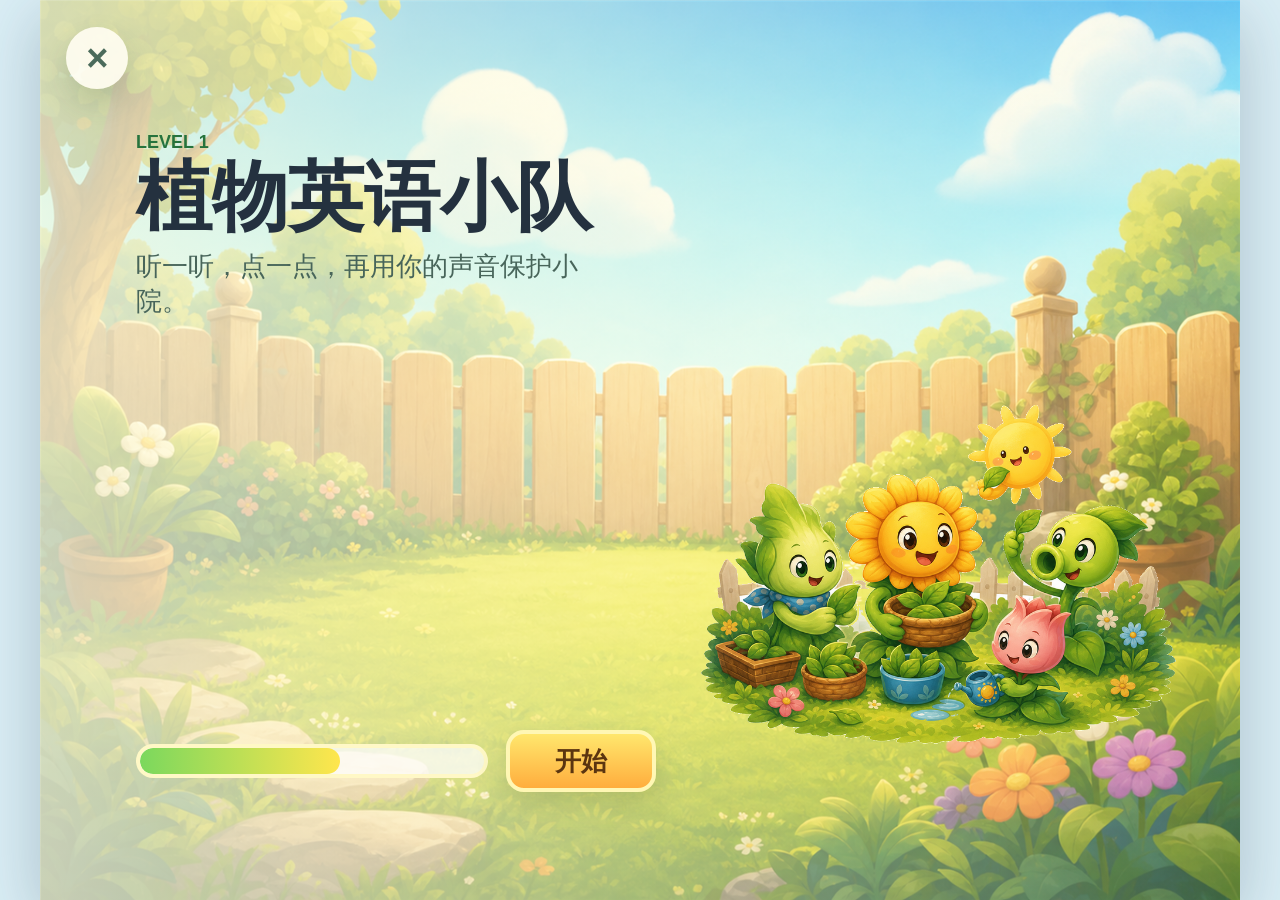
==== level-interaction.html @ bf92f895 "Add level interaction HTML experience" ====
<!doctype html>
<html lang="zh-CN">
  <head>
    <meta charset="UTF-8" />
    <meta name="viewport" content="width=device-width, initial-scale=1.0, viewport-fit=cover" />
    <title>植物英语小队 - 关卡内互动系统</title>
    <link rel="stylesheet" href="./styles/level-interaction.css" />
  </head>
  <body>
    <main id="app" aria-label="关卡内互动系统">
      <section class="stage screen loading is-active" data-screen="loading">
        <button class="icon-btn exit-btn" data-action="pause" aria-label="暂停">×</button>
        <div class="loading-copy">
          <p class="eyebrow">Level 1</p>
          <h1>植物英语小队</h1>
          <p>听一听，点一点，再用你的声音保护小院。</p>
        </div>
        <img class="load-ill" src="./public/assets/level-interaction/ui/ui_load_ill_001.png" alt="" />
        <div class="load-panel">
          <div class="load-bar" aria-label="加载进度">
            <span id="loadFill"></span>
          </div>
          <button class="primary-btn" data-action="start-click">开始</button>
        </div>
      </section>

      <section class="stage screen click-game" data-screen="click">
        <button class="icon-btn exit-btn" data-action="pause" aria-label="暂停">×</button>
        <div class="top-hud">
          <div>
            <p class="eyebrow">Listen and choose</p>
            <h2 id="clickPrompt">听声音，选择图片</h2>
          </div>
          <div class="progress-pill"><span id="clickRound">1</span>/6</div>
        </div>
        <div class="context-panel">
          <img src="./public/assets/level-interaction/art/art_dialogue_thank_001.png" alt="" />
        </div>
        <div id="cardRow" class="card-row" aria-live="polite"></div>
        <div class="bottom-actions">
          <button class="round-btn" data-action="replay-click" aria-label="重播英文">
            <span class="speaker-mark"></span>
          </button>
        </div>
      </section>

      <section class="stage screen comic" data-screen="comic">
        <button class="icon-btn exit-btn" data-action="pause" aria-label="暂停">×</button>
        <div class="comic-strip">
          <figure>
            <img src="./public/assets/level-interaction/art/art_comic_transition_001.png" alt="" />
          </figure>
          <figure>
            <img src="./public/assets/level-interaction/art/art_comic_transition_002.png" alt="" />
          </figure>
        </div>
        <div class="comic-caption">
          <h2>声音准备好了，小院也准备好了。</h2>
          <button class="primary-btn" data-action="start-yard">去小院</button>
        </div>
      </section>

      <section class="stage screen yard" data-screen="yard">
        <button class="icon-btn exit-btn" data-action="pause" aria-label="暂停">×</button>
        <div class="yard-hud">
          <div class="sun-counter">
            <img src="./public/assets/level-interaction/art/icon_sys_sun_001_256.png" alt="" />
            <span id="sunCount">0</span>
          </div>
          <div class="repeat-count">跟读 <span id="speakCount">0</span>/5</div>
        </div>
        <div class="speak-panel">
          <p class="eyebrow">Say it aloud</p>
          <h2 id="yardPrompt">Say: Hello!</h2>
          <p id="yardHint">听完后按住麦克风说一遍。</p>
        </div>
        <div id="yardField" class="yard-field">
          <div class="slots" id="slots"></div>
          <div id="plantSprite" class="sprite plant-sprite hidden" data-sprite="peashooter-idle"></div>
          <div id="zombieSprite" class="sprite zombie-sprite entering" data-sprite="bucket-spawn"></div>
          <img id="projectile" class="projectile hidden" src="./public/assets/level-interaction/art/icon_sys_projectile_001.png" alt="" />
          <img id="sunFly" class="sun-fly hidden" src="./public/assets/level-interaction/art/icon_sys_sun_001_256.png" alt="" />
        </div>
        <div class="yard-actions">
          <button class="round-btn small" data-action="replay-yard" aria-label="重播英文">
            <span class="speaker-mark"></span>
          </button>
          <button id="micBtn" class="mic-btn" data-action="mic" aria-label="按住说话">
            <span class="mic-icon"></span>
          </button>
        </div>
      </section>

      <section class="stage screen result" data-screen="result">
        <div class="result-mask"></div>
        <div class="result-panel" role="dialog" aria-modal="true" aria-labelledby="resultTitle">
          <p class="eyebrow">Level complete</p>
          <h2 id="resultTitle">Great!</h2>
          <div id="stars" class="stars" aria-label="三星通关">
            <span>★</span><span>★</span><span>★</span>
          </div>
          <div class="result-sun">
            <img src="./public/assets/level-interaction/art/icon_sys_sun_001_256.png" alt="" />
            <span>× <strong id="resultSun">5</strong></span>
          </div>
          <div class="result-stats">
            <span>图片正确率 <strong id="resultClickRate">100%</strong></span>
            <span>跟读成功率 <strong>100%</strong></span>
          </div>
          <div class="result-actions">
            <button class="secondary-btn" data-action="map">回章节地图</button>
            <button class="secondary-btn" data-action="restart">再玩一次</button>
            <button class="primary-btn" data-action="next">下一关</button>
          </div>
        </div>
      </section>

      <div id="pauseModal" class="modal hidden" role="dialog" aria-modal="true" aria-labelledby="pauseTitle">
        <div class="modal-panel">
          <h2 id="pauseTitle">暂停一下</h2>
          <p>现在离开不会保存本次进度。</p>
          <div class="modal-actions">
            <button class="secondary-btn" data-action="resume">继续</button>
            <button class="primary-btn" data-action="map">回章节地图</button>
          </div>
        </div>
      </div>

      <div id="toast" class="toast hidden" aria-live="polite"></div>
    </main>
    <script src="./src/level-interaction.js"></script>
  </body>
</html>
---- styles/level-interaction.css ----
:root {
  --ink: #24313f;
  --muted: #5f7182;
  --cream: #fff6d6;
  --paper: #fffdf1;
  --sky: #bce7ff;
  --green: #52b85a;
  --green-dark: #26733d;
  --gold: #ffc83d;
  --orange: #ff8a3d;
  --blue: #4d9be6;
  --danger: #ef6b57;
  --shadow: 0 14px 30px rgba(44, 74, 48, 0.18);
  font-family: "Trebuchet MS", "Microsoft YaHei", "PingFang SC", Arial, sans-serif;
}

* {
  box-sizing: border-box;
}

body {
  margin: 0;
  min-height: 100vh;
  display: grid;
  place-items: center;
  background: #daeef5;
  color: var(--ink);
  overflow: hidden;
}

button {
  font: inherit;
  border: 0;
  cursor: pointer;
  color: inherit;
  -webkit-tap-highlight-color: transparent;
}

button:disabled {
  cursor: not-allowed;
  filter: grayscale(0.5);
  opacity: 0.58;
}

#app {
  position: relative;
  width: min(100vw, calc(100vh * 4 / 3));
  height: min(100vh, calc(100vw * 3 / 4));
  min-width: 320px;
  min-height: 240px;
  overflow: hidden;
  background: var(--sky);
  box-shadow: 0 18px 60px rgba(34, 59, 82, 0.26);
}

.stage {
  position: absolute;
  inset: 0;
  display: none;
  overflow: hidden;
}

.stage.is-active {
  display: block;
}

.screen {
  background-size: cover;
  background-position: center;
}

.loading {
  background-image:
    linear-gradient(90deg, rgba(255, 252, 224, 0.78), rgba(255, 252, 224, 0.2)),
    url("../public/assets/level-interaction/ui/ui_load_bg_001.png");
}

.click-game {
  background-image:
    linear-gradient(180deg, rgba(255, 255, 250, 0.58), rgba(248, 255, 230, 0.34)),
    url("../public/assets/level-interaction/ui/ui_click_bg_001.png");
}

.yard {
  background-image:
    linear-gradient(180deg, rgba(255, 255, 255, 0.42), rgba(225, 247, 197, 0.18)),
    url("../public/assets/level-interaction/ui/ui_yard_bg_001.png");
}

.comic {
  background: linear-gradient(180deg, #f7e7bc, #9bd6e5 55%, #78bf6e);
}

.exit-btn {
  position: absolute;
  z-index: 20;
  left: 2.2%;
  top: 3%;
}

.icon-btn,
.round-btn {
  width: 62px;
  height: 62px;
  border-radius: 50%;
  background: rgba(255, 253, 241, 0.92);
  box-shadow: var(--shadow);
  display: inline-grid;
  place-items: center;
  font-size: 38px;
  font-weight: 900;
  color: #4b6b5b;
}

.round-btn {
  background: linear-gradient(180deg, #fffef3, #fee89d);
  border: 4px solid rgba(255, 255, 255, 0.7);
}

.round-btn.small {
  width: 78px;
  height: 78px;
}

.primary-btn,
.secondary-btn {
  min-width: 150px;
  min-height: 62px;
  padding: 0 28px;
  border-radius: 18px;
  font-size: clamp(18px, 2.2vw, 26px);
  font-weight: 900;
  box-shadow: var(--shadow);
}

.primary-btn {
  background: linear-gradient(180deg, #ffe76d, #ffad3d);
  color: #5b3510;
  border: 4px solid #fff7b4;
}

.secondary-btn {
  background: linear-gradient(180deg, #f3fbff, #bedffd);
  color: #244b72;
  border: 4px solid rgba(255, 255, 255, 0.78);
}

.eyebrow {
  margin: 0 0 0.35rem;
  color: var(--green-dark);
  font-size: clamp(13px, 1.8vw, 18px);
  font-weight: 900;
  text-transform: uppercase;
}

h1,
h2,
p {
  margin: 0;
}

h1 {
  font-size: clamp(40px, 7.6vw, 76px);
  line-height: 1;
}

h2 {
  font-size: clamp(24px, 4.2vw, 46px);
  line-height: 1.08;
}

.loading-copy {
  position: absolute;
  left: 8%;
  top: 12%;
  width: 48%;
  padding: 24px 0;
}

.loading-copy p:last-child {
  margin-top: 14px;
  max-width: 480px;
  color: #48655a;
  font-size: clamp(18px, 2.5vw, 26px);
  line-height: 1.35;
}

.load-ill {
  position: absolute;
  right: 3%;
  bottom: 13%;
  width: 44%;
  max-height: 72%;
  object-fit: contain;
  animation: bob 2.4s ease-in-out infinite;
}

.load-panel {
  position: absolute;
  left: 8%;
  bottom: 12%;
  width: min(520px, 50%);
  display: flex;
  align-items: center;
  gap: 18px;
}

.load-bar {
  flex: 1;
  height: 34px;
  border: 4px solid #fff8c6;
  border-radius: 999px;
  background: rgba(255, 255, 255, 0.74);
  overflow: hidden;
}

.load-bar span {
  display: block;
  height: 100%;
  width: 12%;
  border-radius: inherit;
  background: linear-gradient(90deg, #7bd85d, #ffe64d);
  transition: width 0.35s ease;
}

.top-hud,
.yard-hud {
  position: absolute;
  left: 10%;
  right: 6%;
  top: 5%;
  display: flex;
  align-items: center;
  justify-content: space-between;
  z-index: 10;
}

.top-hud h2,
.speak-panel h2 {
  color: #1e4265;
  text-shadow: 0 2px 0 rgba(255, 255, 255, 0.72);
}

.progress-pill,
.repeat-count,
.sun-counter {
  min-width: 98px;
  min-height: 52px;
  border-radius: 999px;
  display: flex;
  align-items: center;
  justify-content: center;
  gap: 8px;
  padding: 0 18px;
  background: rgba(255, 253, 241, 0.88);
  font-size: clamp(19px, 2.5vw, 28px);
  font-weight: 900;
  box-shadow: var(--shadow);
}

.context-panel {
  position: absolute;
  left: 50%;
  top: 16%;
  transform: translateX(-50%);
  width: 34%;
  height: 19%;
  border-radius: 24px;
  background: rgba(255, 253, 241, 0.72);
  box-shadow: var(--shadow);
  overflow: hidden;
}

.context-panel img {
  width: 100%;
  height: 100%;
  object-fit: cover;
}

.card-row {
  position: absolute;
  left: 6%;
  right: 6%;
  top: 38%;
  height: 34%;
  display: grid;
  grid-template-columns: repeat(3, 1fr);
  gap: min(3vw, 36px);
  align-items: stretch;
}

.learn-card {
  position: relative;
  border-radius: 22px;
  background:
    linear-gradient(180deg, rgba(255, 255, 255, 0.9), rgba(255, 247, 202, 0.82)),
    url("../public/assets/level-interaction/ui/ui_click_card_001.png");
  background-size: cover;
  box-shadow: var(--shadow);
  border: 5px solid rgba(255, 255, 255, 0.78);
  overflow: hidden;
  transform: scale(1);
  transition: transform 0.18s ease, box-shadow 0.18s ease, border-color 0.18s ease;
  animation: popIn 0.32s ease-out both;
}

.learn-card img {
  width: 100%;
  height: 78%;
  object-fit: contain;
  padding: 14px 18px 4px;
  display: block;
}

.learn-card span {
  display: block;
  height: 22%;
  color: #2d4254;
  font-size: clamp(18px, 2.35vw, 28px);
  font-weight: 900;
}

.learn-card:active {
  transform: scale(0.97);
}

.learn-card.correct {
  border-color: var(--gold);
  box-shadow: 0 0 0 8px rgba(255, 211, 68, 0.32), var(--shadow);
  animation: cardJump 0.7s ease;
}

.learn-card.wrong {
  border-color: var(--danger);
  animation: shake 0.3s ease;
}

.learn-card.hint {
  animation: hintFlash 0.6s ease-in-out 3;
}

.bottom-actions {
  position: absolute;
  left: 0;
  right: 0;
  bottom: 7%;
  display: flex;
  justify-content: center;
}

.speaker-mark {
  position: relative;
  width: 30px;
  height: 30px;
  display: block;
}

.speaker-mark::before {
  content: "";
  position: absolute;
  left: 0;
  top: 8px;
  width: 14px;
  height: 14px;
  border-radius: 4px;
  background: #315d7c;
}

.speaker-mark::after {
  content: "";
  position: absolute;
  right: 1px;
  top: 2px;
  width: 18px;
  height: 26px;
  border: 5px solid #315d7c;
  border-left: 0;
  border-radius: 0 18px 18px 0;
}

.comic-strip {
  position: absolute;
  inset: 8% 7% 28%;
  display: grid;
  grid-template-columns: 1fr 1fr;
  gap: 3%;
}

.comic-strip figure {
  margin: 0;
  border: 8px solid #fff8d4;
  border-radius: 20px;
  box-shadow: var(--shadow);
  overflow: hidden;
  background: #fff8d4;
}

.comic-strip img {
  width: 100%;
  height: 100%;
  display: block;
  object-fit: cover;
}

.comic-caption {
  position: absolute;
  left: 8%;
  right: 8%;
  bottom: 8%;
  display: flex;
  align-items: center;
  justify-content: space-between;
  gap: 18px;
  color: #20405e;
}

.yard-hud {
  left: 9%;
  top: 4.2%;
}

.sun-counter img {
  width: 38px;
  height: 38px;
  object-fit: contain;
}

.speak-panel {
  position: absolute;
  z-index: 8;
  left: 50%;
  top: 10.5%;
  transform: translateX(-50%);
  width: min(560px, 56%);
  min-height: 106px;
  padding: 14px 28px;
  border-radius: 24px;
  text-align: center;
  background: rgba(255, 253, 241, 0.86);
  box-shadow: var(--shadow);
}

.speak-panel p:last-child {
  margin-top: 8px;
  color: var(--muted);
  font-size: clamp(15px, 2vw, 20px);
  font-weight: 700;
}

.yard-field {
  position: absolute;
  left: 6%;
  right: 6%;
  bottom: 14%;
  height: 52%;
  border-radius: 26px;
  overflow: hidden;
}

.slots {
  position: absolute;
  left: 4%;
  bottom: 13%;
  width: 58%;
  height: 28%;
  display: grid;
  grid-template-columns: repeat(5, 1fr);
  gap: 8px;
  z-index: 2;
}

.slot {
  background:
    linear-gradient(180deg, rgba(255, 255, 255, 0.3), rgba(74, 155, 62, 0.2)),
    url("../public/assets/level-interaction/ui/ui_yard_grass_slot_001.png");
  background-size: cover;
  border: 3px solid rgba(255, 255, 255, 0.48);
  border-radius: 16px;
}

.slot.is-target {
  outline: 5px solid rgba(255, 226, 67, 0.65);
}

.sprite {
  position: absolute;
  background-repeat: no-repeat;
  background-size: 400% 400%;
  image-rendering: auto;
  pointer-events: none;
  z-index: 5;
}

.plant-sprite {
  left: 17%;
  bottom: 25%;
  width: min(19vw, 180px);
  aspect-ratio: 1 / 1;
  transform-origin: 50% 88%;
  filter: drop-shadow(0 10px 8px rgba(29, 70, 28, 0.22));
}

.plant-sprite.draggable {
  left: 45%;
  bottom: 34%;
  cursor: grab;
  pointer-events: auto;
  touch-action: none;
}

.plant-sprite.is-dragging {
  cursor: grabbing;
  z-index: 30;
  transform: scale(1.04);
}

.zombie-sprite {
  right: 2%;
  bottom: 15%;
  width: min(22vw, 216px);
  aspect-ratio: 1 / 1;
  transform-origin: 50% 90%;
  filter: drop-shadow(0 12px 8px rgba(41, 46, 38, 0.22));
}

.zombie-sprite.entering {
  animation: zombieEnter 1.4s ease-out both;
}

.projectile,
.sun-fly {
  position: absolute;
  z-index: 12;
  pointer-events: none;
  object-fit: contain;
}

.projectile {
  left: 26%;
  bottom: 46%;
  width: 46px;
  height: 46px;
}

.projectile.fire {
  animation: shoot 0.95s ease-in forwards;
}

.sun-fly {
  left: 62%;
  top: -6%;
  width: 58px;
  height: 58px;
}

.sun-fly.collect {
  animation: collectSun 0.9s ease-in forwards;
}

.yard-actions {
  position: absolute;
  right: 5%;
  bottom: 4.5%;
  display: flex;
  align-items: center;
  gap: 18px;
  z-index: 25;
}

.mic-btn {
  position: relative;
  width: 116px;
  height: 116px;
  border-radius: 50%;
  background: linear-gradient(180deg, #8ff173, #2faa54);
  border: 6px solid rgba(255, 255, 255, 0.78);
  box-shadow: 0 0 0 0 rgba(82, 184, 90, 0.4), var(--shadow);
}

.mic-btn.ready {
  animation: readyPulse 1.2s ease-in-out infinite;
}

.mic-btn.recording {
  background: linear-gradient(180deg, #ffcf65, #ff773e);
  animation: micWave 0.8s ease-in-out infinite;
}

.mic-icon {
  position: absolute;
  inset: 27px 36px 38px;
  border-radius: 18px;
  background: #fffdf2;
}

.mic-icon::before {
  content: "";
  position: absolute;
  left: 50%;
  top: 43px;
  width: 10px;
  height: 22px;
  transform: translateX(-50%);
  background: #fffdf2;
}

.mic-icon::after {
  content: "";
  position: absolute;
  left: 50%;
  top: 60px;
  width: 44px;
  height: 10px;
  transform: translateX(-50%);
  border-radius: 8px;
  background: #fffdf2;
}

.result {
  background-image:
    linear-gradient(180deg, rgba(125, 199, 235, 0.28), rgba(74, 179, 95, 0.24)),
    url("../public/assets/level-interaction/ui/ui_yard_bg_001.png");
  background-size: cover;
}

.result-mask,
.modal {
  position: absolute;
  inset: 0;
  background: rgba(20, 30, 40, 0.45);
}

.result-panel,
.modal-panel {
  position: absolute;
  left: 50%;
  top: 50%;
  width: min(680px, 76%);
  transform: translate(-50%, -50%);
  padding: clamp(22px, 4vw, 42px);
  border-radius: 30px;
  background:
    linear-gradient(180deg, rgba(255, 255, 255, 0.86), rgba(255, 247, 197, 0.78)),
    url("../public/assets/level-interaction/ui/ui_result_panel_001.png");
  background-size: cover;
  text-align: center;
  box-shadow: 0 30px 70px rgba(22, 35, 45, 0.28);
  animation: panelPop 0.34s ease-out;
}

.stars {
  margin: 18px 0 8px;
  display: flex;
  justify-content: center;
  gap: 18px;
  color: var(--gold);
  font-size: clamp(48px, 7vw, 76px);
  text-shadow: 0 4px 0 rgba(138, 91, 0, 0.12);
}

.stars span {
  animation: starPop 0.5s ease-out both;
}

.stars span:nth-child(2) {
  animation-delay: 0.25s;
}

.stars span:nth-child(3) {
  animation-delay: 0.5s;
}

.result-sun {
  display: flex;
  justify-content: center;
  align-items: center;
  gap: 12px;
  font-size: clamp(24px, 3.5vw, 38px);
  font-weight: 900;
}

.result-sun img {
  width: 52px;
  height: 52px;
}

.result-stats {
  margin: 14px auto 22px;
  display: flex;
  justify-content: center;
  gap: 20px;
  color: #516373;
  font-size: clamp(15px, 2vw, 20px);
  font-weight: 800;
}

.result-actions,
.modal-actions {
  display: flex;
  justify-content: center;
  gap: 14px;
  flex-wrap: wrap;
}

.modal.hidden,
.toast.hidden,
.hidden {
  display: none;
}

.modal {
  z-index: 80;
}

.modal-panel {
  width: min(520px, 72%);
  background:
    linear-gradient(180deg, rgba(255, 255, 255, 0.92), rgba(232, 247, 255, 0.84)),
    url("../public/assets/level-interaction/ui/ui_pause_panel_001.png");
  background-size: cover;
}

.modal-panel p {
  margin: 12px 0 24px;
  color: var(--muted);
  font-weight: 800;
  font-size: clamp(16px, 2.1vw, 22px);
}

.toast {
  position: absolute;
  z-index: 90;
  left: 50%;
  bottom: 7%;
  transform: translateX(-50%);
  min-width: 240px;
  padding: 14px 22px;
  border-radius: 999px;
  background: rgba(36, 49, 63, 0.9);
  color: white;
  text-align: center;
  font-size: clamp(16px, 2vw, 20px);
  font-weight: 900;
  box-shadow: var(--shadow);
}

@keyframes bob {
  0%,
  100% {
    transform: translateY(0);
  }
  50% {
    transform: translateY(-14px);
  }
}

@keyframes popIn {
  from {
    opacity: 0;
    transform: scale(0.72);
  }
  to {
    opacity: 1;
    transform: scale(1);
  }
}

@keyframes panelPop {
  from {
    opacity: 0;
    transform: translate(-50%, -50%) scale(0.72);
  }
  to {
    opacity: 1;
    transform: translate(-50%, -50%) scale(1);
  }
}

@keyframes cardJump {
  0%,
  100% {
    transform: translateY(0) scale(1);
  }
  36% {
    transform: translateY(-24px) scale(1.08);
  }
}

@keyframes shake {
  0%,
  100% {
    transform: translateX(0);
  }
  25% {
    transform: translateX(-12px);
  }
  50% {
    transform: translateX(12px);
  }
  75% {
    transform: translateX(-8px);
  }
}

@keyframes hintFlash {
  0%,
  100% {
    filter: brightness(1);
  }
  50% {
    filter: brightness(1.45);
  }
}

@keyframes zombieEnter {
  from {
    transform: translateX(82%) rotate(0);
  }
  68% {
    transform: translateX(0) rotate(-5deg);
  }
  80% {
    transform: translateX(0) rotate(4deg);
  }
  to {
    transform: translateX(0) rotate(0);
  }
}

@keyframes shoot {
  from {
    transform: translate(0, 0) scale(0.9);
  }
  to {
    transform: translate(47vw, -10vh) scale(1.05);
  }
}

@keyframes collectSun {
  from {
    transform: translate(0, 0) scale(1);
    opacity: 1;
  }
  to {
    transform: translate(-50vw, 8vh) scale(0.55);
    opacity: 0.35;
  }
}

@keyframes readyPulse {
  0%,
  100% {
    box-shadow: 0 0 0 0 rgba(82, 184, 90, 0.38), var(--shadow);
  }
  50% {
    box-shadow: 0 0 0 16px rgba(82, 184, 90, 0.08), var(--shadow);
  }
}

@keyframes micWave {
  0%,
  100% {
    transform: scale(1);
  }
  50% {
    transform: scale(1.05);
  }
}

@keyframes starPop {
  from {
    opacity: 0;
    transform: scale(0.2) rotate(-18deg);
  }
  to {
    opacity: 1;
    transform: scale(1) rotate(0);
  }
}

@media (max-width: 720px) {
  .context-panel {
    display: none;
  }

  .card-row {
    top: 30%;
    height: 42%;
  }

  .loading-copy {
    width: 58%;
  }

  .load-ill {
    width: 38%;
  }

  .primary-btn,
  .secondary-btn {
    min-width: 118px;
    min-height: 54px;
    padding: 0 18px;
  }
}
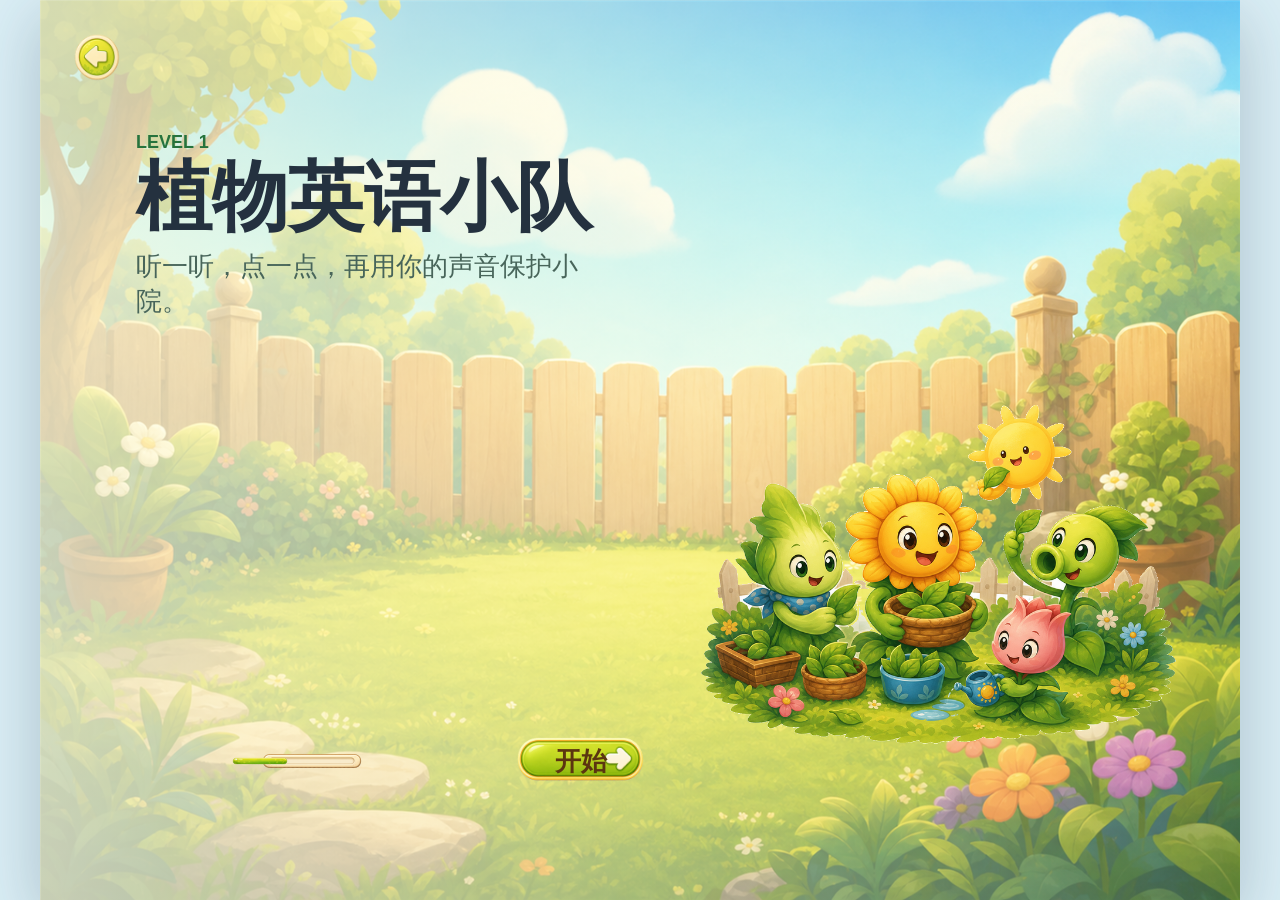
==== commit 76773a6a: "Add in-page UI editor" ====
--- a/level-interaction.html
+++ b/level-interaction.html
@@ -9,83 +9,83 @@
   <body>
     <main id="app" aria-label="关卡内互动系统">
       <section class="stage screen loading is-active" data-screen="loading">
-        <button class="icon-btn exit-btn" data-action="pause" aria-label="暂停">×</button>
-        <div class="loading-copy">
-          <p class="eyebrow">Level 1</p>
-          <h1>植物英语小队</h1>
-          <p>听一听，点一点，再用你的声音保护小院。</p>
+        <button class="icon-btn exit-btn" data-action="pause" data-edit-id="loading-exit" aria-label="暂停">×</button>
+        <div class="loading-copy" data-edit-id="loading-copy">
+          <p class="eyebrow" data-edit-id="loading-level">Level 1</p>
+          <h1 data-edit-id="loading-title">植物英语小队</h1>
+          <p data-edit-id="loading-desc">听一听，点一点，再用你的声音保护小院。</p>
         </div>
-        <img class="load-ill" src="./public/assets/level-interaction/ui/ui_load_ill_001.png" alt="" />
-        <div class="load-panel">
+        <img class="load-ill" data-edit-id="loading-illustration" src="./public/assets/level-interaction/ui/ui_load_ill_001.png" alt="" />
+        <div class="load-panel" data-edit-id="loading-controls">
           <div class="load-bar" aria-label="加载进度">
             <span id="loadFill"></span>
           </div>
-          <button class="primary-btn" data-action="start-click">开始</button>
+          <button class="primary-btn" data-action="start-click" data-edit-id="start-click-button">开始</button>
         </div>
       </section>
 
       <section class="stage screen click-game" data-screen="click">
-        <button class="icon-btn exit-btn" data-action="pause" aria-label="暂停">×</button>
-        <div class="top-hud">
+        <button class="icon-btn exit-btn" data-action="pause" data-edit-id="click-exit" aria-label="暂停">×</button>
+        <div class="top-hud" data-edit-id="click-top-hud">
           <div>
-            <p class="eyebrow">Listen and choose</p>
-            <h2 id="clickPrompt">听声音，选择图片</h2>
+            <p class="eyebrow" data-edit-id="click-eyebrow">Listen and choose</p>
+            <h2 id="clickPrompt" data-edit-id="click-prompt">听声音，选择图片</h2>
           </div>
-          <div class="progress-pill"><span id="clickRound">1</span>/6</div>
+          <div class="progress-pill" data-edit-id="click-progress"><span id="clickRound">1</span>/6</div>
         </div>
-        <div class="context-panel">
-          <img src="./public/assets/level-interaction/art/art_dialogue_thank_001.png" alt="" />
+        <div class="context-panel" data-edit-id="click-context-panel">
+          <img data-edit-id="click-context-image" src="./public/assets/level-interaction/art/art_dialogue_thank_001.png" alt="" />
         </div>
-        <div id="cardRow" class="card-row" aria-live="polite"></div>
-        <div class="bottom-actions">
-          <button class="round-btn" data-action="replay-click" aria-label="重播英文">
+        <div id="cardRow" class="card-row" data-edit-id="click-card-row" aria-live="polite"></div>
+        <div class="bottom-actions" data-edit-id="click-bottom-actions">
+          <button class="round-btn" data-action="replay-click" data-edit-id="click-replay-button" aria-label="重播英文">
             <span class="speaker-mark"></span>
           </button>
         </div>
       </section>
 
       <section class="stage screen comic" data-screen="comic">
-        <button class="icon-btn exit-btn" data-action="pause" aria-label="暂停">×</button>
-        <div class="comic-strip">
-          <figure>
-            <img src="./public/assets/level-interaction/art/art_comic_transition_001.png" alt="" />
+        <button class="icon-btn exit-btn" data-action="pause" data-edit-id="comic-exit" aria-label="暂停">×</button>
+        <div class="comic-strip" data-edit-id="comic-strip">
+          <figure data-edit-id="comic-frame-1">
+            <img data-edit-id="comic-image-1" src="./public/assets/level-interaction/art/art_comic_transition_001.png" alt="" />
           </figure>
-          <figure>
-            <img src="./public/assets/level-interaction/art/art_comic_transition_002.png" alt="" />
+          <figure data-edit-id="comic-frame-2">
+            <img data-edit-id="comic-image-2" src="./public/assets/level-interaction/art/art_comic_transition_002.png" alt="" />
           </figure>
         </div>
-        <div class="comic-caption">
-          <h2>声音准备好了，小院也准备好了。</h2>
-          <button class="primary-btn" data-action="start-yard">去小院</button>
+        <div class="comic-caption" data-edit-id="comic-caption">
+          <h2 data-edit-id="comic-title">声音准备好了，小院也准备好了。</h2>
+          <button class="primary-btn" data-action="start-yard" data-edit-id="start-yard-button">去小院</button>
         </div>
       </section>
 
       <section class="stage screen yard" data-screen="yard">
-        <button class="icon-btn exit-btn" data-action="pause" aria-label="暂停">×</button>
-        <div class="yard-hud">
-          <div class="sun-counter">
-            <img src="./public/assets/level-interaction/art/icon_sys_sun_001_256.png" alt="" />
+        <button class="icon-btn exit-btn" data-action="pause" data-edit-id="yard-exit" aria-label="暂停">×</button>
+        <div class="yard-hud" data-edit-id="yard-hud">
+          <div class="sun-counter" data-edit-id="sun-counter">
+            <img data-edit-id="sun-icon" src="./public/assets/level-interaction/art/icon_sys_sun_001_256.png" alt="" />
             <span id="sunCount">0</span>
           </div>
-          <div class="repeat-count">跟读 <span id="speakCount">0</span>/5</div>
+          <div class="repeat-count" data-edit-id="speak-counter">跟读 <span id="speakCount">0</span>/5</div>
         </div>
-        <div class="speak-panel">
-          <p class="eyebrow">Say it aloud</p>
-          <h2 id="yardPrompt">Say: Hello!</h2>
-          <p id="yardHint">听完后按住麦克风说一遍。</p>
+        <div class="speak-panel" data-edit-id="speak-panel">
+          <p class="eyebrow" data-edit-id="yard-eyebrow">Say it aloud</p>
+          <h2 id="yardPrompt" data-edit-id="yard-prompt">Say: Hello!</h2>
+          <p id="yardHint" data-edit-id="yard-hint">听完后按住麦克风说一遍。</p>
         </div>
-        <div id="yardField" class="yard-field">
-          <div class="slots" id="slots"></div>
-          <div id="plantSprite" class="sprite plant-sprite hidden" data-sprite="peashooter-idle"></div>
-          <div id="zombieSprite" class="sprite zombie-sprite entering" data-sprite="bucket-spawn"></div>
-          <img id="projectile" class="projectile hidden" src="./public/assets/level-interaction/art/icon_sys_projectile_001.png" alt="" />
-          <img id="sunFly" class="sun-fly hidden" src="./public/assets/level-interaction/art/icon_sys_sun_001_256.png" alt="" />
+        <div id="yardField" class="yard-field" data-edit-id="yard-field">
+          <div class="slots" id="slots" data-edit-id="yard-slots"></div>
+          <div id="plantSprite" class="sprite plant-sprite hidden" data-edit-id="plant-sprite" data-sprite="peashooter-idle"></div>
+          <div id="zombieSprite" class="sprite zombie-sprite entering" data-edit-id="zombie-sprite" data-sprite="bucket-spawn"></div>
+          <img id="projectile" class="projectile hidden" data-edit-id="projectile" src="./public/assets/level-interaction/art/icon_sys_projectile_001.png" alt="" />
+          <img id="sunFly" class="sun-fly hidden" data-edit-id="sun-fly" src="./public/assets/level-interaction/art/icon_sys_sun_001_256.png" alt="" />
         </div>
-        <div class="yard-actions">
-          <button class="round-btn small" data-action="replay-yard" aria-label="重播英文">
+        <div class="yard-actions" data-edit-id="yard-actions">
+          <button class="round-btn small" data-action="replay-yard" data-edit-id="yard-replay-button" aria-label="重播英文">
             <span class="speaker-mark"></span>
           </button>
-          <button id="micBtn" class="mic-btn" data-action="mic" aria-label="按住说话">
+          <button id="micBtn" class="mic-btn" data-action="mic" data-edit-id="mic-button" aria-label="按住说话">
             <span class="mic-icon"></span>
           </button>
         </div>
@@ -93,35 +93,35 @@
 
       <section class="stage screen result" data-screen="result">
         <div class="result-mask"></div>
-        <div class="result-panel" role="dialog" aria-modal="true" aria-labelledby="resultTitle">
-          <p class="eyebrow">Level complete</p>
-          <h2 id="resultTitle">Great!</h2>
-          <div id="stars" class="stars" aria-label="三星通关">
+        <div class="result-panel" data-edit-id="result-panel" role="dialog" aria-modal="true" aria-labelledby="resultTitle">
+          <p class="eyebrow" data-edit-id="result-eyebrow">Level complete</p>
+          <h2 id="resultTitle" data-edit-id="result-title">Great!</h2>
+          <div id="stars" class="stars" data-edit-id="result-stars" aria-label="三星通关">
             <span>★</span><span>★</span><span>★</span>
           </div>
-          <div class="result-sun">
-            <img src="./public/assets/level-interaction/art/icon_sys_sun_001_256.png" alt="" />
+          <div class="result-sun" data-edit-id="result-sun">
+            <img data-edit-id="result-sun-icon" src="./public/assets/level-interaction/art/icon_sys_sun_001_256.png" alt="" />
             <span>× <strong id="resultSun">5</strong></span>
           </div>
-          <div class="result-stats">
-            <span>图片正确率 <strong id="resultClickRate">100%</strong></span>
-            <span>跟读成功率 <strong>100%</strong></span>
+          <div class="result-stats" data-edit-id="result-stats">
+            <span data-edit-id="result-click-rate-label">图片正确率 <strong id="resultClickRate">100%</strong></span>
+            <span data-edit-id="result-speak-rate-label">跟读成功率 <strong>100%</strong></span>
           </div>
-          <div class="result-actions">
-            <button class="secondary-btn" data-action="map">回章节地图</button>
-            <button class="secondary-btn" data-action="restart">再玩一次</button>
-            <button class="primary-btn" data-action="next">下一关</button>
+          <div class="result-actions" data-edit-id="result-actions">
+            <button class="secondary-btn" data-action="map" data-edit-id="result-map-button">回章节地图</button>
+            <button class="secondary-btn" data-action="restart" data-edit-id="result-restart-button">再玩一次</button>
+            <button class="primary-btn" data-action="next" data-edit-id="result-next-button">下一关</button>
           </div>
         </div>
       </section>
 
       <div id="pauseModal" class="modal hidden" role="dialog" aria-modal="true" aria-labelledby="pauseTitle">
-        <div class="modal-panel">
-          <h2 id="pauseTitle">暂停一下</h2>
-          <p>现在离开不会保存本次进度。</p>
-          <div class="modal-actions">
-            <button class="secondary-btn" data-action="resume">继续</button>
-            <button class="primary-btn" data-action="map">回章节地图</button>
+        <div class="modal-panel" data-edit-id="pause-panel">
+          <h2 id="pauseTitle" data-edit-id="pause-title">暂停一下</h2>
+          <p data-edit-id="pause-desc">现在离开不会保存本次进度。</p>
+          <div class="modal-actions" data-edit-id="pause-actions">
+            <button class="secondary-btn" data-action="resume" data-edit-id="pause-resume-button">继续</button>
+            <button class="primary-btn" data-action="map" data-edit-id="pause-map-button">回章节地图</button>
           </div>
         </div>
       </div>
--- a/styles/level-interaction.css
+++ b/styles/level-interaction.css
@@ -103,23 +103,35 @@
   width: 62px;
   height: 62px;
   border-radius: 50%;
-  background: rgba(255, 253, 241, 0.92);
-  box-shadow: var(--shadow);
+  background-color: transparent;
+  background-repeat: no-repeat;
+  background-position: center;
+  background-size: contain;
+  box-shadow: none;
   display: inline-grid;
   place-items: center;
   font-size: 38px;
   font-weight: 900;
-  color: #4b6b5b;
+  color: transparent;
 }
 
 .round-btn {
-  background: linear-gradient(180deg, #fffef3, #fee89d);
-  border: 4px solid rgba(255, 255, 255, 0.7);
+  background-image: url("../public/assets/level-interaction/ui/ui_click_replay_btn_001.png");
+  border: 0;
 }
 
 .round-btn.small {
   width: 78px;
   height: 78px;
+  background-image: url("../public/assets/level-interaction/ui/ui_yard_replay_btn_001.png");
+}
+
+.icon-btn {
+  background-image: url("../public/assets/level-interaction/ui/ui_common_exit_001.png");
+}
+
+.round-btn .speaker-mark {
+  display: none;
 }
 
 .primary-btn,
@@ -130,19 +142,37 @@
   border-radius: 18px;
   font-size: clamp(18px, 2.2vw, 26px);
   font-weight: 900;
-  box-shadow: var(--shadow);
+  background-color: transparent;
+  background-repeat: no-repeat;
+  background-position: center;
+  background-size: 100% 100%;
+  box-shadow: none;
 }
 
 .primary-btn {
-  background: linear-gradient(180deg, #ffe76d, #ffad3d);
+  background-image: url("../public/assets/level-interaction/ui/ui_result_btn_next_001.png");
   color: #5b3510;
-  border: 4px solid #fff7b4;
+  border: 0;
 }
 
 .secondary-btn {
-  background: linear-gradient(180deg, #f3fbff, #bedffd);
+  background-image: url("../public/assets/level-interaction/ui/ui_result_btn_replay_001.png");
   color: #244b72;
-  border: 4px solid rgba(255, 255, 255, 0.78);
+  border: 0;
+}
+
+.secondary-btn[data-action="map"],
+.primary-btn[data-action="map"] {
+  background-image: url("../public/assets/level-interaction/ui/ui_result_btn_map_001.png");
+}
+
+.secondary-btn[data-action="resume"] {
+  background-image: url("../public/assets/level-interaction/ui/ui_pause_btn_continue_001.png");
+}
+
+.primary-btn[data-action="start-click"],
+.primary-btn[data-action="start-yard"] {
+  background-image: url("../public/assets/level-interaction/ui/ui_result_btn_next_001.png");
 }
 
 .eyebrow {
@@ -207,11 +237,12 @@
 
 .load-bar {
   flex: 1;
-  height: 34px;
-  border: 4px solid #fff8c6;
+  height: 40px;
+  border: 0;
   border-radius: 999px;
-  background: rgba(255, 255, 255, 0.74);
+  background: url("../public/assets/level-interaction/ui/ui_load_bar_001.png") center / 100% 100% no-repeat;
   overflow: hidden;
+  padding: 7px;
 }
 
 .load-bar span {
@@ -219,7 +250,7 @@
   height: 100%;
   width: 12%;
   border-radius: inherit;
-  background: linear-gradient(90deg, #7bd85d, #ffe64d);
+  background: url("../public/assets/level-interaction/ui/ui_load_bar_002.png") left center / auto 100% repeat-x;
   transition: width 0.35s ease;
 }
 
@@ -265,9 +296,10 @@
   transform: translateX(-50%);
   width: 34%;
   height: 19%;
+  padding: 12px;
   border-radius: 24px;
-  background: rgba(255, 253, 241, 0.72);
-  box-shadow: var(--shadow);
+  background: url("../public/assets/level-interaction/ui/ui_click_context_panel_001.png") center / 100% 100% no-repeat;
+  box-shadow: none;
   overflow: hidden;
 }
 
@@ -281,8 +313,8 @@
   position: absolute;
   left: 6%;
   right: 6%;
-  top: 38%;
-  height: 34%;
+  top: 36%;
+  height: 39%;
   display: grid;
   grid-template-columns: repeat(3, 1fr);
   gap: min(3vw, 36px);
@@ -292,32 +324,38 @@
 .learn-card {
   position: relative;
   border-radius: 22px;
-  background:
-    linear-gradient(180deg, rgba(255, 255, 255, 0.9), rgba(255, 247, 202, 0.82)),
-    url("../public/assets/level-interaction/ui/ui_click_card_001.png");
-  background-size: cover;
-  box-shadow: var(--shadow);
-  border: 5px solid rgba(255, 255, 255, 0.78);
+  background: url("../public/assets/level-interaction/ui/ui_click_card_001.png") center / 100% 100% no-repeat;
+  box-shadow: none;
+  border: 0;
   overflow: hidden;
   transform: scale(1);
   transition: transform 0.18s ease, box-shadow 0.18s ease, border-color 0.18s ease;
   animation: popIn 0.32s ease-out both;
+  display: flex;
+  flex-direction: column;
+  padding: clamp(12px, 1.6vw, 22px);
 }
 
 .learn-card img {
   width: 100%;
-  height: 78%;
+  flex: 1 1 auto;
+  min-height: 0;
   object-fit: contain;
-  padding: 14px 18px 4px;
+  padding: 0 4px 4px;
   display: block;
 }
 
 .learn-card span {
   display: block;
-  height: 22%;
+  flex: 0 0 auto;
+  min-height: 42px;
   color: #2d4254;
-  font-size: clamp(18px, 2.35vw, 28px);
+  font-size: clamp(17px, 2.15vw, 26px);
   font-weight: 900;
+  line-height: 1.05;
+  white-space: normal;
+  overflow-wrap: anywhere;
+  padding: 2px 8px 4px;
 }
 
 .learn-card:active {
@@ -325,13 +363,13 @@
 }
 
 .learn-card.correct {
-  border-color: var(--gold);
-  box-shadow: 0 0 0 8px rgba(255, 211, 68, 0.32), var(--shadow);
+  background-image: url("../public/assets/level-interaction/ui/ui_click_card_003.png");
+  filter: drop-shadow(0 0 14px rgba(255, 211, 68, 0.46));
   animation: cardJump 0.7s ease;
 }
 
 .learn-card.wrong {
-  border-color: var(--danger);
+  background-image: url("../public/assets/level-interaction/ui/ui_click_card_004.png");
   animation: shake 0.3s ease;
 }
 
@@ -423,6 +461,11 @@
   width: 38px;
   height: 38px;
   object-fit: contain;
+}
+
+.sun-counter {
+  background: url("../public/assets/level-interaction/ui/ui_yard_sun_counter_001.png") center / 100% 100% no-repeat;
+  box-shadow: none;
 }
 
 .speak-panel {
@@ -436,8 +479,8 @@
   padding: 14px 28px;
   border-radius: 24px;
   text-align: center;
-  background: rgba(255, 253, 241, 0.86);
-  box-shadow: var(--shadow);
+  background: url("../public/assets/level-interaction/ui/ui_yard_prompt_panel_001.png") center / 100% 100% no-repeat;
+  box-shadow: none;
 }
 
 .speak-panel p:last-child {
@@ -572,9 +615,9 @@
   width: 116px;
   height: 116px;
   border-radius: 50%;
-  background: linear-gradient(180deg, #8ff173, #2faa54);
-  border: 6px solid rgba(255, 255, 255, 0.78);
-  box-shadow: 0 0 0 0 rgba(82, 184, 90, 0.4), var(--shadow);
+  background: url("../public/assets/level-interaction/ui/ui_yard_mic_001.png") center / contain no-repeat;
+  border: 0;
+  box-shadow: 0 0 0 0 rgba(82, 184, 90, 0.4);
 }
 
 .mic-btn.ready {
@@ -582,38 +625,12 @@
 }
 
 .mic-btn.recording {
-  background: linear-gradient(180deg, #ffcf65, #ff773e);
+  background-image: url("../public/assets/level-interaction/ui/ui_yard_mic_002.png");
   animation: micWave 0.8s ease-in-out infinite;
 }
 
 .mic-icon {
-  position: absolute;
-  inset: 27px 36px 38px;
-  border-radius: 18px;
-  background: #fffdf2;
-}
-
-.mic-icon::before {
-  content: "";
-  position: absolute;
-  left: 50%;
-  top: 43px;
-  width: 10px;
-  height: 22px;
-  transform: translateX(-50%);
-  background: #fffdf2;
-}
-
-.mic-icon::after {
-  content: "";
-  position: absolute;
-  left: 50%;
-  top: 60px;
-  width: 44px;
-  height: 10px;
-  transform: translateX(-50%);
-  border-radius: 8px;
-  background: #fffdf2;
+  display: none;
 }
 
 .result {
@@ -736,7 +753,9 @@
   min-width: 240px;
   padding: 14px 22px;
   border-radius: 999px;
-  background: rgba(36, 49, 63, 0.9);
+  background:
+    linear-gradient(180deg, rgba(36, 49, 63, 0.84), rgba(36, 49, 63, 0.84)),
+    url("../public/assets/level-interaction/ui/ui_toast_001.png") center / 100% 100% no-repeat;
   color: white;
   text-align: center;
   font-size: clamp(16px, 2vw, 20px);
@@ -744,6 +763,156 @@
   box-shadow: var(--shadow);
 }
 
+.edit-mode #app {
+  overflow: visible;
+}
+
+.edit-mode [data-edit-id] {
+  outline: 1px dashed rgba(41, 111, 210, 0.28);
+  outline-offset: -2px;
+}
+
+.edit-mode .editor-selected {
+  outline: 2px solid rgba(30, 111, 235, 0.74);
+  outline-offset: 0;
+}
+
+.editor-panel {
+  position: absolute;
+  z-index: 200;
+  right: max(10px, env(safe-area-inset-right));
+  top: 10px;
+  width: min(300px, 34%);
+  max-height: calc(100% - 20px);
+  overflow: auto;
+  padding: 14px;
+  border: 2px solid rgba(38, 86, 137, 0.32);
+  border-radius: 12px;
+  background: rgba(255, 253, 241, 0.96);
+  color: #20364d;
+  box-shadow: 0 18px 44px rgba(20, 38, 56, 0.28);
+  font-size: 14px;
+  pointer-events: auto;
+}
+
+.editor-title {
+  display: grid;
+  gap: 3px;
+  margin-bottom: 10px;
+}
+
+.editor-title strong {
+  font-size: 18px;
+}
+
+.editor-title span,
+.editor-panel p {
+  color: #5c6f82;
+  font-size: 12px;
+  line-height: 1.45;
+}
+
+.editor-screen-tabs,
+.editor-actions {
+  display: flex;
+  flex-wrap: wrap;
+  gap: 6px;
+}
+
+.editor-screen-tabs {
+  margin-bottom: 10px;
+}
+
+.editor-panel button {
+  min-height: 30px;
+  padding: 5px 9px;
+  border-radius: 8px;
+  background: #e6f1ff;
+  color: #214668;
+  font-size: 12px;
+  font-weight: 800;
+}
+
+.editor-panel button.is-active {
+  background: #3477d5;
+  color: #fff;
+}
+
+.editor-panel button:disabled {
+  opacity: 0.4;
+}
+
+.editor-panel label {
+  display: grid;
+  gap: 5px;
+  margin: 9px 0;
+  color: #294a68;
+  font-size: 12px;
+  font-weight: 900;
+}
+
+.editor-panel textarea,
+.editor-panel input {
+  width: 100%;
+  border: 1px solid rgba(55, 96, 135, 0.25);
+  border-radius: 8px;
+  padding: 7px 8px;
+  background: #fff;
+  color: #20364d;
+  font: 13px/1.35 "Microsoft YaHei", Arial, sans-serif;
+}
+
+.editor-panel textarea:disabled {
+  background: #edf2f6;
+  color: #8795a3;
+}
+
+.editor-outline {
+  position: absolute;
+  z-index: 190;
+  border: 2px solid #1d75ff;
+  background: rgba(29, 117, 255, 0.06);
+  box-shadow: 0 0 0 1px rgba(255, 255, 255, 0.7);
+  cursor: move;
+  touch-action: none;
+  pointer-events: auto;
+}
+
+.editor-outline span {
+  position: absolute;
+  left: 0;
+  top: -24px;
+  min-width: 52px;
+  height: 22px;
+  padding: 2px 7px;
+  border-radius: 7px 7px 0 0;
+  background: #1d75ff;
+  color: #fff;
+  font-size: 12px;
+  font-weight: 900;
+}
+
+.editor-outline span::before {
+  content: "拖动";
+}
+
+.editor-outline button {
+  position: absolute;
+  right: -9px;
+  bottom: -9px;
+  width: 18px;
+  height: 18px;
+  padding: 0;
+  border-radius: 50%;
+  background: #1d75ff;
+  border: 2px solid #fff;
+  cursor: nwse-resize;
+}
+
+.editor-outline.hidden {
+  display: none;
+}
+
 @keyframes bob {
   0%,
   100% {
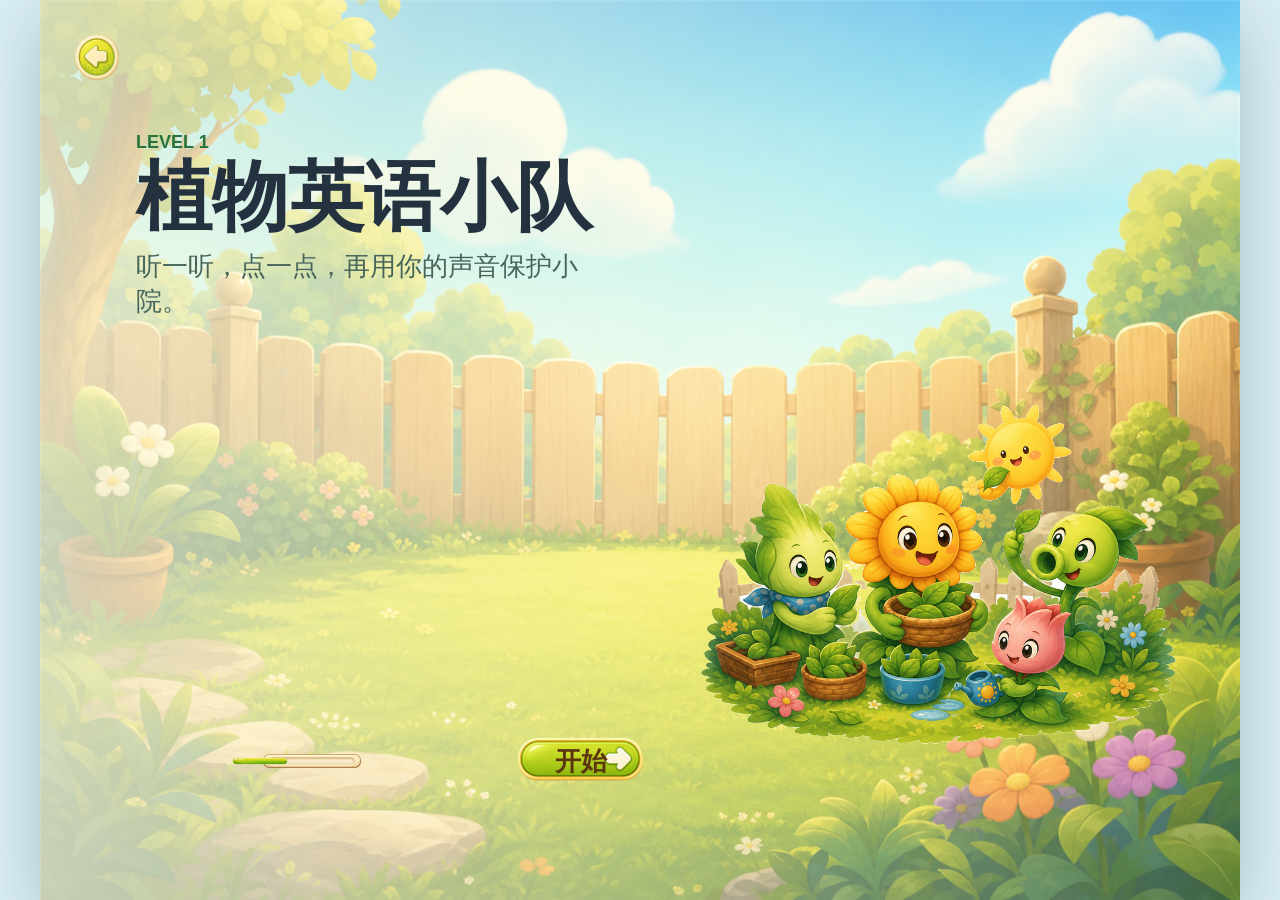
==== commit 44cd0c4d: "Use four-panel transition comic" ====
--- a/level-interaction.html
+++ b/level-interaction.html
@@ -46,12 +46,18 @@
 
       <section class="stage screen comic" data-screen="comic">
         <button class="icon-btn exit-btn" data-action="pause" data-edit-id="comic-exit" aria-label="暂停">×</button>
-        <div class="comic-strip" data-edit-id="comic-strip">
-          <figure data-edit-id="comic-frame-1">
-            <img data-edit-id="comic-image-1" src="./public/assets/level-interaction/art/art_comic_transition_001.png" alt="" />
+        <div class="comic-strip comic-grid" data-edit-id="comic-strip">
+          <figure class="comic-panel panel-top-left" data-edit-id="comic-frame-1">
+            <img data-edit-id="comic-image-1" src="./public/assets/level-interaction/art/art_comic_transition_grid_001_top_left.png" alt="" />
           </figure>
-          <figure data-edit-id="comic-frame-2">
-            <img data-edit-id="comic-image-2" src="./public/assets/level-interaction/art/art_comic_transition_002.png" alt="" />
+          <figure class="comic-panel panel-top-right" data-edit-id="comic-frame-2">
+            <img data-edit-id="comic-image-2" src="./public/assets/level-interaction/art/art_comic_transition_grid_002_top_right.png" alt="" />
+          </figure>
+          <figure class="comic-panel panel-bottom-left" data-edit-id="comic-frame-3">
+            <img data-edit-id="comic-image-3" src="./public/assets/level-interaction/art/art_comic_transition_grid_003_bottom_left.png" alt="" />
+          </figure>
+          <figure class="comic-panel panel-bottom-right" data-edit-id="comic-frame-4">
+            <img data-edit-id="comic-image-4" src="./public/assets/level-interaction/art/art_comic_transition_grid_004_bottom_right.png" alt="" />
           </figure>
         </div>
         <div class="comic-caption" data-edit-id="comic-caption">
--- a/styles/level-interaction.css
+++ b/styles/level-interaction.css
@@ -88,7 +88,9 @@
 }
 
 .comic {
-  background: linear-gradient(180deg, #f7e7bc, #9bd6e5 55%, #78bf6e);
+  background:
+    linear-gradient(180deg, rgba(255, 248, 214, 0.22), rgba(154, 216, 229, 0.16)),
+    url("../public/assets/level-interaction/ui/ui_click_bg_001.png") center / cover no-repeat;
 }
 
 .exit-btn {
@@ -418,19 +420,48 @@
 
 .comic-strip {
   position: absolute;
-  inset: 8% 7% 28%;
+  inset: 6.5% 7% 25%;
   display: grid;
   grid-template-columns: 1fr 1fr;
-  gap: 3%;
+  grid-template-rows: 1fr 1fr;
+  gap: min(2.4vw, 28px);
 }
 
 .comic-strip figure {
   margin: 0;
-  border: 8px solid #fff8d4;
-  border-radius: 20px;
-  box-shadow: var(--shadow);
+  border: 0;
+  border-radius: 0;
+  box-shadow: none;
   overflow: hidden;
-  background: #fff8d4;
+  background: transparent;
+}
+
+.comic-panel {
+  opacity: 0;
+  animation-duration: 0.78s;
+  animation-fill-mode: both;
+  animation-timing-function: cubic-bezier(0.18, 0.92, 0.22, 1);
+  will-change: transform, opacity;
+}
+
+.panel-top-left {
+  animation-name: comicInTopLeft;
+  animation-delay: 0.08s;
+}
+
+.panel-top-right {
+  animation-name: comicInTopRight;
+  animation-delay: 0.22s;
+}
+
+.panel-bottom-left {
+  animation-name: comicInBottomLeft;
+  animation-delay: 0.36s;
+}
+
+.panel-bottom-right {
+  animation-name: comicInBottomRight;
+  animation-delay: 0.5s;
 }
 
 .comic-strip img {
@@ -450,6 +481,10 @@
   justify-content: space-between;
   gap: 18px;
   color: #20405e;
+}
+
+.comic .comic-caption h2 {
+  max-width: min(680px, 64%);
 }
 
 .yard-hud {
@@ -945,6 +980,50 @@
   }
 }
 
+@keyframes comicInTopLeft {
+  from {
+    opacity: 0;
+    transform: translate(-42%, -38%) scale(0.92);
+  }
+  to {
+    opacity: 1;
+    transform: translate(0, 0) scale(1);
+  }
+}
+
+@keyframes comicInTopRight {
+  from {
+    opacity: 0;
+    transform: translate(42%, -38%) scale(0.92);
+  }
+  to {
+    opacity: 1;
+    transform: translate(0, 0) scale(1);
+  }
+}
+
+@keyframes comicInBottomLeft {
+  from {
+    opacity: 0;
+    transform: translate(-42%, 38%) scale(0.92);
+  }
+  to {
+    opacity: 1;
+    transform: translate(0, 0) scale(1);
+  }
+}
+
+@keyframes comicInBottomRight {
+  from {
+    opacity: 0;
+    transform: translate(42%, 38%) scale(0.92);
+  }
+  to {
+    opacity: 1;
+    transform: translate(0, 0) scale(1);
+  }
+}
+
 @keyframes cardJump {
   0%,
   100% {
@@ -1044,6 +1123,13 @@
   to {
     opacity: 1;
     transform: scale(1) rotate(0);
+  }
+}
+
+@media (prefers-reduced-motion: reduce) {
+  .comic-panel {
+    opacity: 1;
+    animation: none;
   }
 }
 
